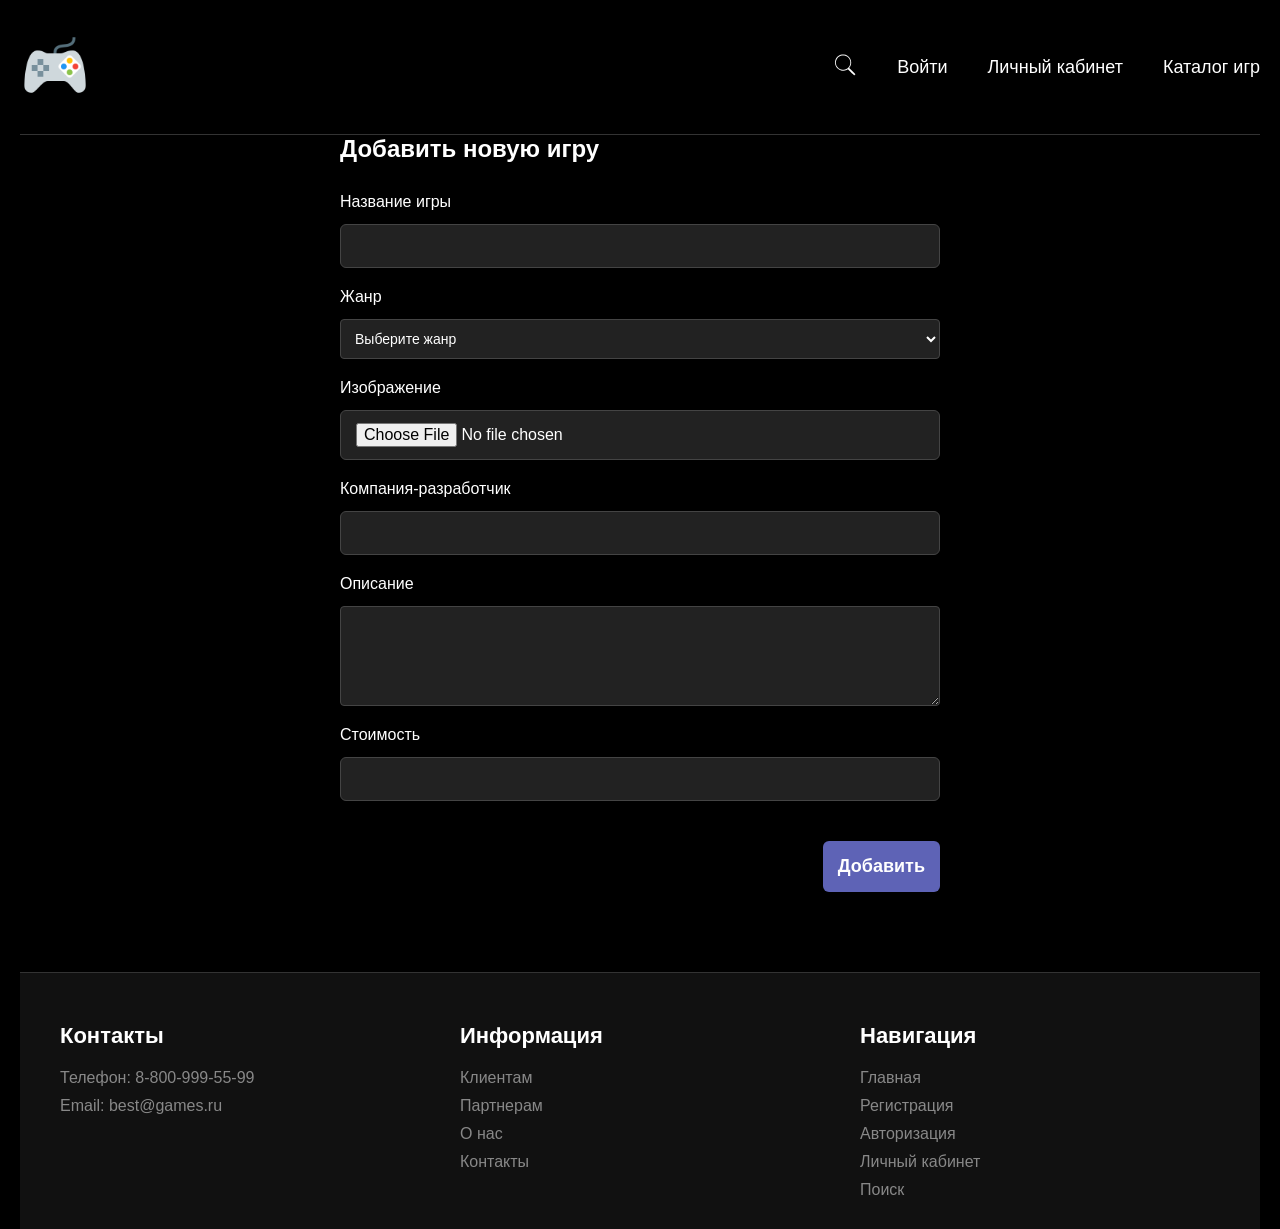
==== admin.html @ 26856d15 "add index_light + admin's profile" ====
<!DOCTYPE html>
<html lang="ru">
<head>
    <meta charset="UTF-8">
    <meta name="viewport" content="width=device-width, initial-scale=1.0">
    <title>Добавление игры - Админка</title>
    <link rel="stylesheet" href="./css/style.css">
</head>
<body>
    <div class="container">
        <!-- шапка сайта -->
        <header class="header">
            <div class="logo">
                <a href="./index.html"><img src="./images/logo.png" alt="logo"></a>
            </div>
            <!-- навигация -->
            <nav class="nav">
                <ul>
                    <li><a href="#"><img src="./images/search.svg" alt="search"></a></li>
                    <li><a href="./login.html">Войти</a></li>
                    <li><a href="./profile.html">Личный кабинет</a></li>
                    <li><a href="./catalog.html">Каталог игр</a></li>
                </ul>
            </nav>
        </header>
        <!-- форма добавления новой игры -->
        <div class="form-container">
            <h1 class="form-title">Добавить новую игру</h1>
            
            <form id="addGameForm">
                <!-- Название игры -->
                <div class="form-group">
                    <label class="form-label">Название игры</label>
                    <input type="text" class="form-input" required>
                </div>
                
                <!-- Жанр -->
                <div class="form-group">
                    <label class="form-label">Жанр</label>
                    <select class="form-input" required>
                        <option value="">Выберите жанр</option>
                        <option value="action">Экшен</option>
                        <option value="strategy">Стратегия</option>
                        <option value="adventure">Приключения</option>
                    </select>
                </div>
                
                <!-- Изображение -->
                <div class="form-group">
                    <label class="form-label">Изображение</label>
                    <input type="file" class="image-input" accept="image/*" required>
                </div>
                
                <!-- Компания-разработчик -->
                <div class="form-group">
                    <label class="form-label">Компания-разработчик</label>
                    <input type="text" class="form-input" required>
                </div>
                
                <!-- Описание -->
                <div class="form-group">
                    <label class="form-label">Описание</label>
                    <textarea class="form-input" required></textarea>
                </div>
                
                <!-- Стоимость -->
                <div class="form-group">
                    <label class="form-label">Стоимость</label>
                    <input type="number" class="form-input" min="0" step="0.01" required>
                </div>
                
                <!-- Кнопка Добавить -->
                <div class="form-actions">
                    <button type="submit" class="btn btn-primary">Добавить</button>
                </div>
            </form>
        </div>
        <!-- подвал сайта -->
        <footer class="footer">
            <div class="footer-content">
                <div class="footer-section">
                    <h3>Контакты</h3>
                    <p>Телефон: 8-800-999-55-99</p>
                    <p>Email: best@games.ru</p>
                </div>

                <div class="footer-section">
                    <h3>Информация</h3>
                    <p><a href="#">Клиентам</a></p>
                    <p><a href="#">Партнерам</a></p>
                    <p><a href="#">О нас</a></p>
                    <p><a href="#">Контакты</a></p>
                </div>

                <div class="footer-section">
                    <h3>Навигация</h3>
                    <p><a href="./index.html">Главная</a></p>
                    <p><a href="./register.html">Регистрация</a></p>
                    <p><a href="./login.html">Авторизация</a></p>
                    <p><a href="./profile.html">Личный кабинет</a></p>
                    <p><a href="#search">Поиск</a></p>
                </div>
            </div>
        </footer>
    </div>
</body>
</html>
---- css/style.css ----
/* Общие стили */
* {
    padding: 0;
    margin: 0;
    box-sizing: border-box;
}

body {
    background-color: #000;
    color: #fff;
    font-family: Arial, sans-serif;
}

.container {
    max-width: 1920px;
    margin: 0 auto;
    padding: 0 20px;
}

/* шапка сайта */
.header {
    display: flex;
    justify-content: space-between;
    align-items: center;
    padding: 30px 0;
    border-bottom: 1px solid #333;
}

.logo img {
    width: 70px;
    height: 70px;
}

.nav ul {
    display: flex;
    gap: 40px;
    align-items: center;
}

.nav li {
    list-style: none;
}

.nav a {
    color: #fff;
    text-decoration: none;
    font-size: 18px;
}

.nav a:hover {
    color: #ccc;
}

.nav img {
    width: 24px;
    height: 24px;
}

/* новинки */
.main {
    padding: 40px 0;
}

.news {
    margin-bottom: 80px;
}

.news h1 {
    font-size: 36px;
    margin-bottom: 40px;
    text-align: center;
}

.slider {
    display: flex;
    justify-content: space-between;
    align-items: center;
    flex-wrap: wrap;
    gap: 60px;
}

.game {
    background: #111;
    padding: 15px;
    border-radius: 8px;
    text-align: center;
}

.slider .game.active {
    transform: scale(1.1);
}

.slider .game:hover {
    transform: scale(1.18);
    transition: transform 0.3s ease;
}

.game img {
    width: 100%;
    height: 250px;
    width: 220px;
    object-fit: cover;
    border-radius: 6px;
    margin-bottom: 15px;
}

.game h3 {
    font-size: 22px;
    margin-bottom: 10px;
}

.game p {
    color: #888;
    margin-bottom: 15px;
    font-size: 18px;
}

.game a {
    color: #fff;
    text-decoration: none;
    display: inline-block;
    padding: 8px 20px;
    border: 1px solid #5E63B6;
    border-radius: 4px;
}

.game a:hover {
    color: #fff;
    border-color: #303957;
    background-color: #5E63B6;
}

/* поиск по жанрам */
.search {
    display: flex;
    flex-direction: column;
    align-items: center;
    gap: 20px;
}

.search form {
    display: flex;
    gap: 8px;
}

.search form input {
    height: 40px;
    border-radius: 8px;
    padding: 4px 8px;
    border: none;
}

.search form button {
    height: 40px;
    border-radius: 8px;
    border: none;
    background-color: #5E63B6;
    color: #fff;
    padding: 8px 12px;
}

.search form button:hover {
    background-color: #303957;
}

.zhanr ul {
    display: flex;
    flex-wrap: wrap;
    gap: 30px;
}

.zhanr ul li {
    list-style: none;
    background-color: #333;
    padding: 12px 12px;
    border-radius: 8px;

}

.zhanr ul li:hover {
    background-color: #5E63B6;
}

.zhanr-item a {
    text-decoration: none;
    color: #fff;
}


/* инфографика о преимуществах маркетплейса */
.infographika {
    margin: 80px 40px;
    display: flex;
    flex-direction: column;
    align-items: center;
    gap: 40px;
}

.items {
    display: flex;
    justify-content: space-between;
    flex-wrap: wrap;
    gap: 100px;
}

.item {
    display: flex;
    flex-direction: column;
    align-items: center;
    gap: 8px;
}

.item img {
    width: 80px;
}

.item p {
    font-size: 16px;
}

/* популярные игры */
.popular-games {
    margin-top: 80px;
    padding: 20px 0;
}

.popular-games h1 {
    font-size: 36px;
    margin-bottom: 40px;
    text-align: center;
}

.popular-games .game img {
    height: 270px;
    width: 200px;
    border-radius: 6px;
    margin-bottom: 15px;
}

.popular-games .game p {
    color: #888;
    margin-bottom: 8px;
    font-size: 16px;
}

.popular-games .game .price {
    color: #fff;
    font-size: 20px;
    font-weight: bold;
    margin: 10px 0px;
}

.popular-games .stars {
    color: #FFD700;
    font-size: 20px;
    margin: 10px 0px;
}


/* футер сайта */
.footer {
    background: #111;
    margin-top: 80px;
    padding: 50px 0 20px;
    border-top: 1px solid #333;
}

.footer-content {
    display: flex;
    justify-content: space-between;
    max-width: 1440px;
    margin: 0 auto;
    padding: 0 20px;
}

.footer-section {
    flex: 1;
    padding: 0 20px;
}

.footer-section h3 {
    font-size: 22px;
    margin-bottom: 20px;
    color: #fff;
}

.footer-section p {
    color: #888;
    margin-bottom: 10px;
    font-size: 16px;
}

.footer-section a {
    color: #888;
    text-decoration: none;
}

.footer-section a:hover {
    color: #fff;
}


/* Стили для страниц авторизации и регистрации */
.auth-page {
    max-width: 40%;
    margin: 50px auto;
    padding: 40px;
    background: #111;
    border-radius: 12px;
    border: 1px solid #333;
}

.auth-page h1 {
    text-align: center;
    margin-bottom: 40px;
    font-size: 32px;
    color: #fff;
}

.auth-form {
    display: flex;
    flex-direction: column;
    gap: 25px;
}

.form-group {
    display: flex;
    flex-direction: column;
    gap: 8px;
}

.form-group label {
    color: #fff;
    font-size: 16px;
    font-weight: 500;
}

.form-group input {
    padding: 12px 15px;
    background: #222;
    border: 1px solid #444;
    border-radius: 6px;
    color: #fff;
    font-size: 16px;
    width: 100%;
}

.form-group input:focus {
    outline: none;
    border-color: #666;
}

.form-row {
    display: flex;
    gap: 10px;
}

.form-row .form-group {
    flex: 1;
}

.form-checkbox {
    display: flex;
    align-items: center;
    gap: 10px;
    margin: 10px 0;
}

.form-checkbox input[type="checkbox"] {
    width: 18px;
    height: 18px;
    cursor: pointer;
}

.form-checkbox label {
    color: #888;
    font-size: 14px;
    cursor: pointer;
}

.form-checkbox label a {
    color: #888;
    text-decoration: underline;
}

.form-checkbox label a:hover {
    color: #fff;
}

.btn {
    padding: 15px;
    border: none;
    border-radius: 6px;
    font-size: 18px;
    font-weight: bold;
    cursor: pointer;
    transition: all 0.3s;
}

.btn-primary {
    background: #5E63B6;
    color: #fff;
    margin-top: 10px;
}

.btn-primary:hover {
    background: #303957;
}

.form-links {
    display: flex;
    flex-direction: column;
    gap: 15px;
    margin-top: 20px;
    text-align: center;
}

.form-links a {
    color: #888;
    text-decoration: none;
    font-size: 16px;
    transition: color 0.3s;
}

.form-links a:hover {
    color: #fff;
}

.login-link,
.register-link {
    margin-top: 10px;
}

/* Личный кабинет */
/* Блок 1: Информация о пользователе */
.user-info {
    margin-bottom: 30px;
    padding: 20px;
    border: 1px solid #ddd;
    border-radius: 5px;
}

.user-info h2 {
    margin-bottom: 15px;
}

.info-content {
    display: flex;
    flex-direction: column;
    gap: 10px;
}

.info-item {
    display: flex;
}

.info-item .label {
    font-weight: bold;
    width: 150px;
}

/* Блок 2: История покупок */
.purchase-history {
    margin-bottom: 30px;
    padding: 20px;
    border: 1px solid #ddd;
    border-radius: 5px;
}

.purchase-history h2 {
    margin-bottom: 15px;
}

.purchase-list {
    display: flex;
    flex-direction: column;
    gap: 10px;
}

.purchase-item {
    display: flex;
    padding: 10px;
    border-bottom: 1px solid #eee;
}

.purchase-item:last-child {
    border-bottom: none;
}

.purchase-date {
    width: 120px;
}

.purchase-name {
    flex: 1;
}

.purchase-price {
    width: 100px;
    text-align: right;
    font-weight: bold;
    color: green;
}

/* Блок 3: Настройки профиля */
.profile-settings {
    padding: 20px;
    border: 1px solid #ddd;
    border-radius: 5px;
}

.profile-settings h2 {
    margin-bottom: 15px;
}

.setting-item {
    margin-bottom: 15px;
}

.change-password {
    padding: 10px 20px;
    background: #5E63B6;
    color: rgb(226, 226, 226);
    border: none;
    border-radius: 3px;
    cursor: pointer;
}

.change-password:hover {
    background-color: #303957;
}

#theme-selector {
    padding: 5px 10px;
    margin-left: 10px;
}


.popular-games .slider-grid {
    display: grid;
    grid-template-columns: repeat(auto-fill, minmax(300px, 1fr));
    gap: 30px;
}


/* админ-панель */
.form-container {
    max-width: 600px;
    margin: 0 auto;
}

.form-title {
    font-size: 24px;
    margin-bottom: 30px;
}

.form-group {
    margin-bottom: 20px;
}

.form-label {
    display: block;
    margin-bottom: 5px;
    color: #fff;
}

.form-input {
    width: 100%;
    padding: 10px;
    background-color: #222;
    border: 1px solid #444;
    border-radius: 4px;
    color: #fff;
    font-size: 14px;
}

textarea.form-input {
    min-height: 100px;
    resize: vertical;
}

.image-input {
    padding: 8px;
    background-color: #222;
    color: #fff;
    border: 1px solid #444;
    border-radius: 4px;
}

.form-actions {
    text-align: right;
    margin-top: 30px;
}



/* для светлой темы */
body.light {
    background-color: #ffffff;
    color: #333333;
}

/* Ссылки */
.light a {
    color: #5E63B6;
}

.light a:hover {
    color: #303957;
}

/* Конкретные элементы */
.light .game {
    background-color: #f1f1f1;
    border: 1px solid #a3a3a3;
}

.light .game:hover {
    border-color: #5E63B6;
    box-shadow: 0 4px 12px rgba(94, 99, 182, 0.1);
}

.light .game .price {
    color: #000;
}

/* поиск по жанрам */
.light .search form input {
    background-color: #cacaca;
    border: 1px solid #a3a3a3;
}

.light .search form input::placeholder {
    color: #727272;
}

.light .search .zhanr-item{
    background-color: #5E63B6;
}

.light .search .zhanr-item a{
    color: #fff;
}

.light .search .zhanr-item:hover{
    background-color: #303957;
}

/* Футер */

.light .footer {
    background-color: #cfcfcf;
    border-top: 1px solid #e0e0e0;
    color: #666666;
}

.light .footer-section h3 {
    color: #000;
}

.light .footer-section p a {
    color: #666666;
}

.light .footer-section p a:hover {
    color: #5E63B6;
}
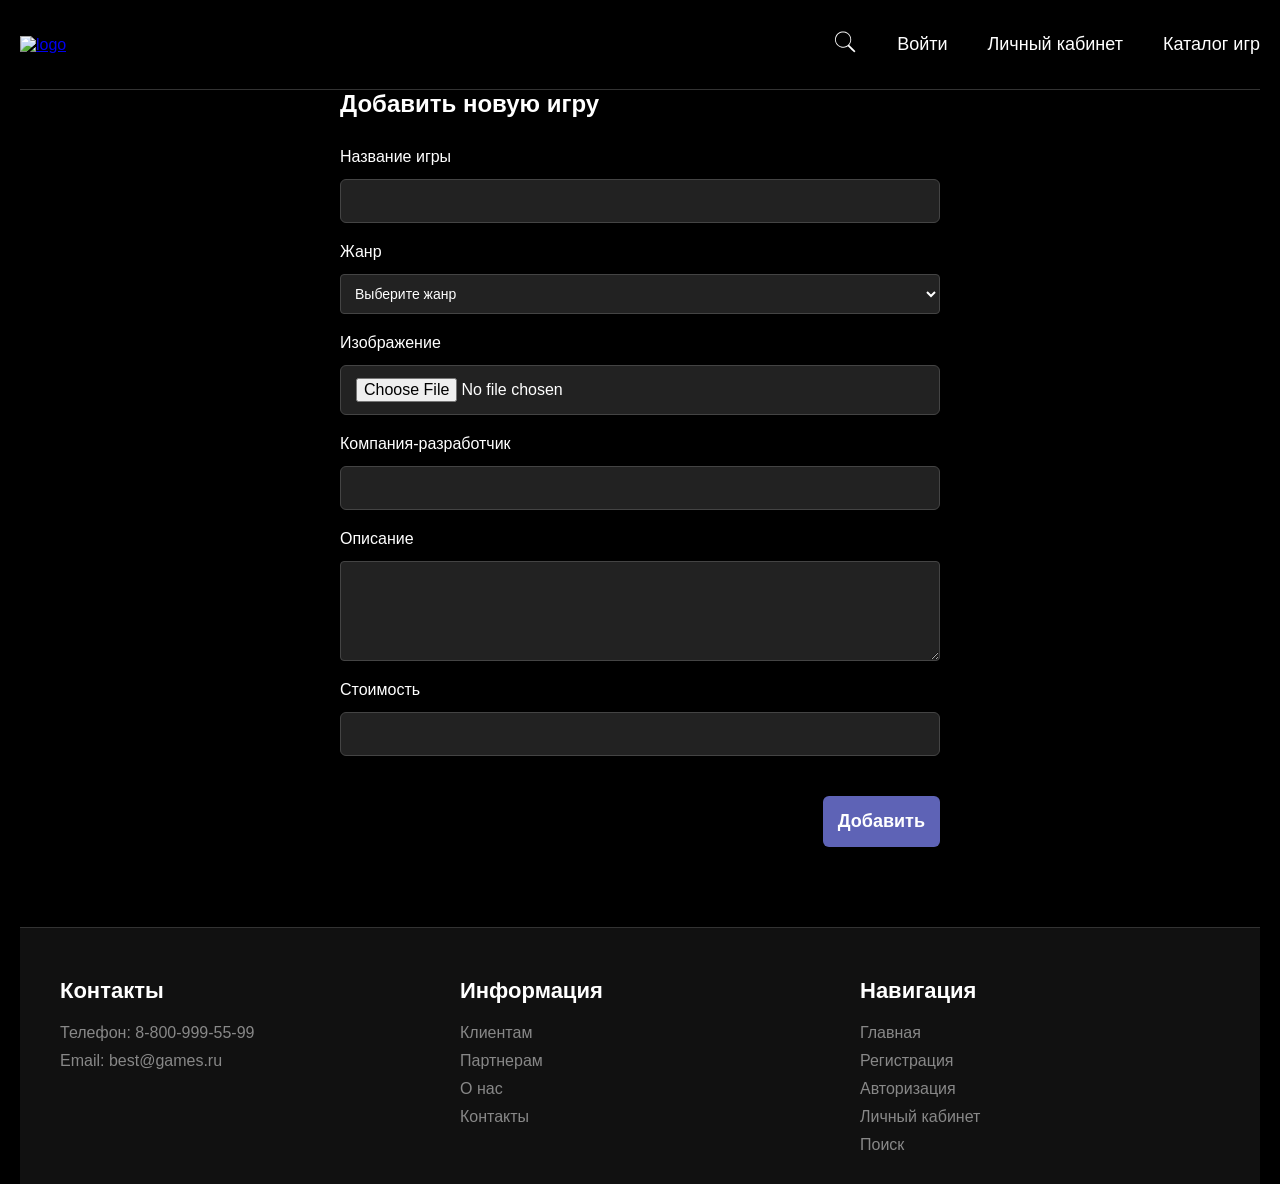
==== commit b150cf9f: "add change themes" ====
--- a/admin.html
+++ b/admin.html
@@ -4,22 +4,29 @@
     <meta charset="UTF-8">
     <meta name="viewport" content="width=device-width, initial-scale=1.0">
     <title>Добавление игры - Админка</title>
-    <link rel="stylesheet" href="./css/style.css">
+    <script>
+        (function() {
+            const t = localStorage.getItem('user-theme') || 'dark';
+            document.documentElement.setAttribute('data-theme', t);
+        })();
+    </script>
+    <link rel="stylesheet" href="css/style.css">
+    <script src="./js/theme.js"></script>
 </head>
 <body>
     <div class="container">
         <!-- шапка сайта -->
         <header class="header">
             <div class="logo">
-                <a href="./index.html"><img src="./images/logo.png" alt="logo"></a>
+                <a href="index.html"><img src="images/logo.svg" alt="logo"></a>
             </div>
             <!-- навигация -->
             <nav class="nav">
                 <ul>
-                    <li><a href="#"><img src="./images/search.svg" alt="search"></a></li>
-                    <li><a href="./login.html">Войти</a></li>
-                    <li><a href="./profile.html">Личный кабинет</a></li>
-                    <li><a href="./catalog.html">Каталог игр</a></li>
+                    <li><a href="#"><img src="images/search.svg" alt="search"></a></li>
+                    <li><a href="login.html">Войти</a></li>
+                    <li><a href="profile.html">Личный кабинет</a></li>
+                    <li><a href="catalog.html">Каталог игр</a></li>
                 </ul>
             </nav>
         </header>
@@ -94,10 +101,10 @@
 
                 <div class="footer-section">
                     <h3>Навигация</h3>
-                    <p><a href="./index.html">Главная</a></p>
-                    <p><a href="./register.html">Регистрация</a></p>
-                    <p><a href="./login.html">Авторизация</a></p>
-                    <p><a href="./profile.html">Личный кабинет</a></p>
+                    <p><a href="index.html">Главная</a></p>
+                    <p><a href="register.html">Регистрация</a></p>
+                    <p><a href="login.html">Авторизация</a></p>
+                    <p><a href="profile.html">Личный кабинет</a></p>
                     <p><a href="#search">Поиск</a></p>
                 </div>
             </div>
--- a/css/style.css
+++ b/css/style.css
@@ -1,3 +1,29 @@
+/*Тёмная тема*/
+:root {
+    --bg-body: #000;
+    --bg-surface: #111;
+    --bg-input: #222;
+    --bg-tag: var(--border-main);
+    --bg-tag-hover: var(--accent);
+    --text-main: #fff;
+    --text-muted: #888;
+    --text-link: var(--text-main);
+    --text-link-hover: #ccc;
+    --text-on-accent: #fff;
+    --text-on-accent-hover: #e2e2e2;
+    --accent: #5e63b6;
+    --accent-hover: #303957;
+    --border-main: #333;
+    --border-input: #444;
+    --border-input-focus: #666;
+    --border-light: #ddd;
+    --border-divider: #eee;
+    --dot-bg: rgba(255, 255, 255, 0.5);
+    --dot-active: #fff;
+    --price-color: #008000;
+    --star-color: #ffd700;
+}
+
 /* Общие стили */
 * {
     padding: 0;
@@ -6,9 +32,10 @@
 }
 
 body {
-    background-color: #000;
-    color: #fff;
+    background-color: var(--bg-body);
+    color: var(--text-main);
     font-family: Arial, sans-serif;
+    transition: background-color 0.3s ease, color 0.3s ease;
 }
 
 .container {
@@ -23,12 +50,13 @@
     justify-content: space-between;
     align-items: center;
     padding: 30px 0;
-    border-bottom: 1px solid #333;
+    border-bottom: 1px solid var(--border-main);
+    transition: border-color 0.3s ease;
 }
 
 .logo img {
-    width: 70px;
-    height: 70px;
+    width: 90px;
+    height: 90px;
 }
 
 .nav ul {
@@ -42,13 +70,14 @@
 }
 
 .nav a {
-    color: #fff;
+    color: var(--text-link);
     text-decoration: none;
     font-size: 18px;
+    transition: color 0.3s ease;
 }
 
 .nav a:hover {
-    color: #ccc;
+    color: var(--text-link-hover);
 }
 
 .nav img {
@@ -76,14 +105,16 @@
     justify-content: space-between;
     align-items: center;
     flex-wrap: wrap;
+    position: relative;
     gap: 60px;
 }
 
 .game {
-    background: #111;
+    background: var(--bg-surface);
     padding: 15px;
     border-radius: 8px;
     text-align: center;
+    transition: transform 0.3s ease, background-color 0.3s ease;
 }
 
 .slider .game.active {
@@ -110,24 +141,47 @@
 }
 
 .game p {
-    color: #888;
+    color: var(--text-muted);
     margin-bottom: 15px;
     font-size: 18px;
+    transition: color 0.3s ease;
 }
 
 .game a {
-    color: #fff;
+    color: var(--text-link);
     text-decoration: none;
     display: inline-block;
     padding: 8px 20px;
-    border: 1px solid #5E63B6;
+    border: 1px solid var(--accent);
     border-radius: 4px;
+    transition: all 0.3s ease;
 }
 
 .game a:hover {
-    color: #fff;
-    border-color: #303957;
-    background-color: #5E63B6;
+    color: var(--text-link);
+    border-color: var(--accent-hover);
+    background-color: var(--accent-hover);
+}
+
+.slider-dots {
+    display: flex;
+    position: absolute;
+    gap: 8px;
+    bottom: -55px;
+    left: 50%;
+    transform: translateX(-50%);
+}
+
+.dot {
+    width: 10px;
+    height: 10px;
+    border-radius: 50%;
+    background: var(--dot-bg);
+    transition: background 0.3s ease;
+}
+
+.dot.active {
+    background: var(--dot-active);
 }
 
 /* поиск по жанрам */
@@ -148,19 +202,24 @@
     border-radius: 8px;
     padding: 4px 8px;
     border: none;
+    background-color: var(--bg-input);
+    color: var(--text-main);
+    transition: background-color 0.3s ease, border-color 0.3s ease;
 }
 
 .search form button {
     height: 40px;
     border-radius: 8px;
     border: none;
-    background-color: #5E63B6;
-    color: #fff;
+    background-color: var(--accent);
+    color: var(--text-on-accent);
     padding: 8px 12px;
+    cursor: pointer;
+    transition: background-color 0.3s ease;
 }
 
 .search form button:hover {
-    background-color: #303957;
+    background-color: var(--accent-hover);
 }
 
 .zhanr ul {
@@ -171,21 +230,20 @@
 
 .zhanr ul li {
     list-style: none;
-    background-color: #333;
+    background-color: var(--accent);
     padding: 12px 12px;
     border-radius: 8px;
-
+    transition: background-color 0.3s ease;
 }
 
 .zhanr ul li:hover {
-    background-color: #5E63B6;
+    background-color: var(--bg-tag-hover);
 }
 
 .zhanr-item a {
     text-decoration: none;
-    color: #fff;
-}
-
+    color: var(--text-on-accent);
+}
 
 /* инфографика о преимуществах маркетплейса */
 .infographika {
@@ -238,31 +296,31 @@
 }
 
 .popular-games .game p {
-    color: #888;
+    color: var(--text-muted);
     margin-bottom: 8px;
     font-size: 16px;
 }
 
 .popular-games .game .price {
-    color: #fff;
+    color: var(--text-main);
     font-size: 20px;
     font-weight: bold;
     margin: 10px 0px;
 }
 
 .popular-games .stars {
-    color: #FFD700;
+    color: var(--star-color);
     font-size: 20px;
     margin: 10px 0px;
 }
 
-
 /* футер сайта */
 .footer {
-    background: #111;
+    background: var(--bg-surface);
     margin-top: 80px;
     padding: 50px 0 20px;
-    border-top: 1px solid #333;
+    border-top: 1px solid var(--border-main);
+    transition: background 0.3s ease, border-color 0.3s ease;
 }
 
 .footer-content {
@@ -281,40 +339,43 @@
 .footer-section h3 {
     font-size: 22px;
     margin-bottom: 20px;
-    color: #fff;
+    color: var(--text-main);
+    transition: color 0.3s ease;
 }
 
 .footer-section p {
-    color: #888;
+    color: var(--text-muted);
     margin-bottom: 10px;
     font-size: 16px;
+    transition: color 0.3s ease;
 }
 
 .footer-section a {
-    color: #888;
+    color: var(--text-muted);
     text-decoration: none;
+    transition: color 0.3s ease;
 }
 
 .footer-section a:hover {
-    color: #fff;
-}
-
+    color: var(--text-main);
+}
 
 /* Стили для страниц авторизации и регистрации */
 .auth-page {
     max-width: 40%;
     margin: 50px auto;
     padding: 40px;
-    background: #111;
+    background: var(--bg-surface);
     border-radius: 12px;
-    border: 1px solid #333;
+    border: 1px solid var(--border-main);
+    transition: background 0.3s ease, border-color 0.3s ease;
 }
 
 .auth-page h1 {
     text-align: center;
     margin-bottom: 40px;
     font-size: 32px;
-    color: #fff;
+    color: var(--text-main);
 }
 
 .auth-form {
@@ -330,24 +391,25 @@
 }
 
 .form-group label {
-    color: #fff;
+    color: var(--text-main);
     font-size: 16px;
     font-weight: 500;
 }
 
 .form-group input {
     padding: 12px 15px;
-    background: #222;
-    border: 1px solid #444;
+    background: var(--bg-input);
+    border: 1px solid var(--border-input);
     border-radius: 6px;
-    color: #fff;
+    color: var(--text-main);
     font-size: 16px;
     width: 100%;
+    transition: border-color 0.3s ease, background-color 0.3s ease;
 }
 
 .form-group input:focus {
     outline: none;
-    border-color: #666;
+    border-color: var(--border-input-focus);
 }
 
 .form-row {
@@ -373,18 +435,18 @@
 }
 
 .form-checkbox label {
-    color: #888;
+    color: var(--text-muted);
     font-size: 14px;
     cursor: pointer;
 }
 
 .form-checkbox label a {
-    color: #888;
+    color: var(--text-muted);
     text-decoration: underline;
 }
 
 .form-checkbox label a:hover {
-    color: #fff;
+    color: var(--text-main);
 }
 
 .btn {
@@ -394,17 +456,17 @@
     font-size: 18px;
     font-weight: bold;
     cursor: pointer;
-    transition: all 0.3s;
+    transition: all 0.3s ease;
 }
 
 .btn-primary {
-    background: #5E63B6;
-    color: #fff;
+    background: var(--accent);
+    color: var(--text-on-accent);
     margin-top: 10px;
 }
 
 .btn-primary:hover {
-    background: #303957;
+    background: var(--accent-hover);
 }
 
 .form-links {
@@ -416,14 +478,14 @@
 }
 
 .form-links a {
-    color: #888;
+    color: var(--text-muted);
     text-decoration: none;
     font-size: 16px;
-    transition: color 0.3s;
+    transition: color 0.3s ease;
 }
 
 .form-links a:hover {
-    color: #fff;
+    color: var(--text-main);
 }
 
 .login-link,
@@ -432,16 +494,17 @@
 }
 
 /* Личный кабинет */
-/* Блок 1: Информация о пользователе */
 .user-info {
     margin-bottom: 30px;
     padding: 20px;
-    border: 1px solid #ddd;
+    border: 1px solid var(--border-light);
     border-radius: 5px;
+    transition: border-color 0.3s ease;
 }
 
 .user-info h2 {
     margin-bottom: 15px;
+    color: var(--text-main);
 }
 
 .info-content {
@@ -457,18 +520,20 @@
 .info-item .label {
     font-weight: bold;
     width: 150px;
-}
-
-/* Блок 2: История покупок */
+    color: var(--text-main);
+}
+
 .purchase-history {
     margin-bottom: 30px;
     padding: 20px;
-    border: 1px solid #ddd;
+    border: 1px solid var(--border-light);
     border-radius: 5px;
+    transition: border-color 0.3s ease;
 }
 
 .purchase-history h2 {
     margin-bottom: 15px;
+    color: var(--text-main);
 }
 
 .purchase-list {
@@ -480,7 +545,8 @@
 .purchase-item {
     display: flex;
     padding: 10px;
-    border-bottom: 1px solid #eee;
+    border-bottom: 1px solid var(--border-divider);
+    transition: border-color 0.3s ease;
 }
 
 .purchase-item:last-child {
@@ -489,28 +555,31 @@
 
 .purchase-date {
     width: 120px;
+    color: var(--text-muted);
 }
 
 .purchase-name {
     flex: 1;
+    color: var(--text-main);
 }
 
 .purchase-price {
     width: 100px;
     text-align: right;
     font-weight: bold;
-    color: green;
-}
-
-/* Блок 3: Настройки профиля */
+    color: var(--price-color);
+}
+
 .profile-settings {
     padding: 20px;
-    border: 1px solid #ddd;
+    border: 1px solid var(--border-light);
     border-radius: 5px;
+    transition: border-color 0.3s ease;
 }
 
 .profile-settings h2 {
     margin-bottom: 15px;
+    color: var(--text-main);
 }
 
 .setting-item {
@@ -519,22 +588,26 @@
 
 .change-password {
     padding: 10px 20px;
-    background: #5E63B6;
-    color: rgb(226, 226, 226);
+    background: var(--accent);
+    color: var(--text-on-accent-hover);
     border: none;
     border-radius: 3px;
     cursor: pointer;
+    transition: background-color 0.3s ease;
 }
 
 .change-password:hover {
-    background-color: #303957;
+    background-color: var(--accent-hover);
 }
 
 #theme-selector {
     padding: 5px 10px;
     margin-left: 10px;
-}
-
+    background-color: var(--bg-input);
+    color: var(--text-main);
+    border: 1px solid var(--border-input);
+    border-radius: 4px;
+}
 
 .popular-games .slider-grid {
     display: grid;
@@ -542,7 +615,6 @@
     gap: 30px;
 }
 
-
 /* админ-панель */
 .form-container {
     max-width: 600px;
@@ -552,6 +624,7 @@
 .form-title {
     font-size: 24px;
     margin-bottom: 30px;
+    color: var(--text-main);
 }
 
 .form-group {
@@ -561,17 +634,18 @@
 .form-label {
     display: block;
     margin-bottom: 5px;
-    color: #fff;
+    color: var(--text-main);
 }
 
 .form-input {
     width: 100%;
     padding: 10px;
-    background-color: #222;
-    border: 1px solid #444;
+    background-color: var(--bg-input);
+    border: 1px solid var(--border-input);
     border-radius: 4px;
-    color: #fff;
+    color: var(--text-main);
     font-size: 14px;
+    transition: border-color 0.3s ease, background-color 0.3s ease;
 }
 
 textarea.form-input {
@@ -581,9 +655,9 @@
 
 .image-input {
     padding: 8px;
-    background-color: #222;
-    color: #fff;
-    border: 1px solid #444;
+    background-color: var(--bg-input);
+    color: var(--text-main);
+    border: 1px solid var(--border-input);
     border-radius: 4px;
 }
 
@@ -592,76 +666,82 @@
     margin-top: 30px;
 }
 
-
-
-/* для светлой темы */
-body.light {
-    background-color: #ffffff;
-    color: #333333;
-}
-
-/* Ссылки */
-.light a {
-    color: #5E63B6;
-}
-
-.light a:hover {
-    color: #303957;
-}
-
-/* Конкретные элементы */
-.light .game {
-    background-color: #f1f1f1;
-    border: 1px solid #a3a3a3;
-}
-
-.light .game:hover {
-    border-color: #5E63B6;
-    box-shadow: 0 4px 12px rgba(94, 99, 182, 0.1);
-}
-
-.light .game .price {
-    color: #000;
-}
-
-/* поиск по жанрам */
-.light .search form input {
-    background-color: #cacaca;
-    border: 1px solid #a3a3a3;
-}
-
-.light .search form input::placeholder {
-    color: #727272;
-}
-
-.light .search .zhanr-item{
-    background-color: #5E63B6;
-}
-
-.light .search .zhanr-item a{
-    color: #fff;
-}
-
-.light .search .zhanr-item:hover{
-    background-color: #303957;
-}
-
-/* Футер */
-
-.light .footer {
-    background-color: #cfcfcf;
-    border-top: 1px solid #e0e0e0;
-    color: #666666;
-}
-
-.light .footer-section h3 {
-    color: #000;
-}
-
-.light .footer-section p a {
-    color: #666666;
-}
-
-.light .footer-section p a:hover {
-    color: #5E63B6;
+/*Темы*/
+
+/* Светлая тема */
+:root[data-theme="light"] {
+    --bg-body: #f8f9fa;
+    --bg-surface: #fff;
+    --bg-input: #fff;
+    --bg-tag: var(--accent);
+    --bg-tag-hover: var(--accent-hover);
+    --text-main: #333;
+    --text-muted: #666;
+    --text-link: var(--accent);
+    --text-link-hover: var(--accent-hover);
+    --text-on-accent: #fff;
+    --text-on-accent-hover: #fff;
+    --accent: #5e63b6;
+    --accent-hover: #303957;
+    --border-main: #e0e0e0;
+    --border-input: #a3a3a3;
+    --border-input-focus: var(--accent);
+    --border-light: #e0e0e0;
+    --border-divider: #e0e0e0;
+    --dot-bg: rgba(0, 0, 0, 0.2);
+    --dot-active: var(--accent-hover);
+    --price-color: #008000;
+    --star-color: #ffb300;
+}
+
+/* Чёрная тема */
+:root[data-theme="black"] {
+    --bg-body: #000;
+    --bg-surface: #0a0a0a;
+    --bg-input: #0a0a0a;
+    --bg-tag: #1a1a1a;
+    --bg-tag-hover: #888;
+    --text-main: #fff;
+    --text-muted: #aaa;
+    --text-link: #fff;
+    --text-link-hover: #ccc;
+    --text-on-accent: #000;
+    --text-on-accent-hover: #000;
+    --accent: #fff;
+    --accent-hover: #ccc;
+    --border-main: #222;
+    --border-input: #333;
+    --border-input-focus: #fff;
+    --border-light: #222;
+    --border-divider: #1a1a1a;
+    --dot-bg: rgba(255, 255, 255, 0.3);
+    --dot-active: #fff;
+    --price-color: #fff;
+    --star-color: #fff;
+}
+
+/* Белая тема */
+:root[data-theme="white"] {
+    --bg-body: #fff;
+    --bg-surface: #f5f5f5;
+    --bg-input: #f0f0f0;
+    --bg-tag: #111;
+    --bg-tag-hover: #555;
+    --text-main: #111;
+    --text-muted: #555;
+    --text-link: #111;
+    --text-link-hover: #555;
+    --text-on-accent: #fff;
+    --text-on-accent-hover: #fff;
+    --accent: #111;
+    --accent-hover: #333;
+    --border-main: #e0e0e0;
+    --border-input: #ccc;
+    --border-input-focus: #111;
+    --border-light: #e0e0e0;
+    --border-divider: #e0e0e0;
+    --dot-bg: rgba(0, 0, 0, 0.2);
+    --dot-active: #111;
+    --price-color: #000;
+    --star-color: #111;
 }
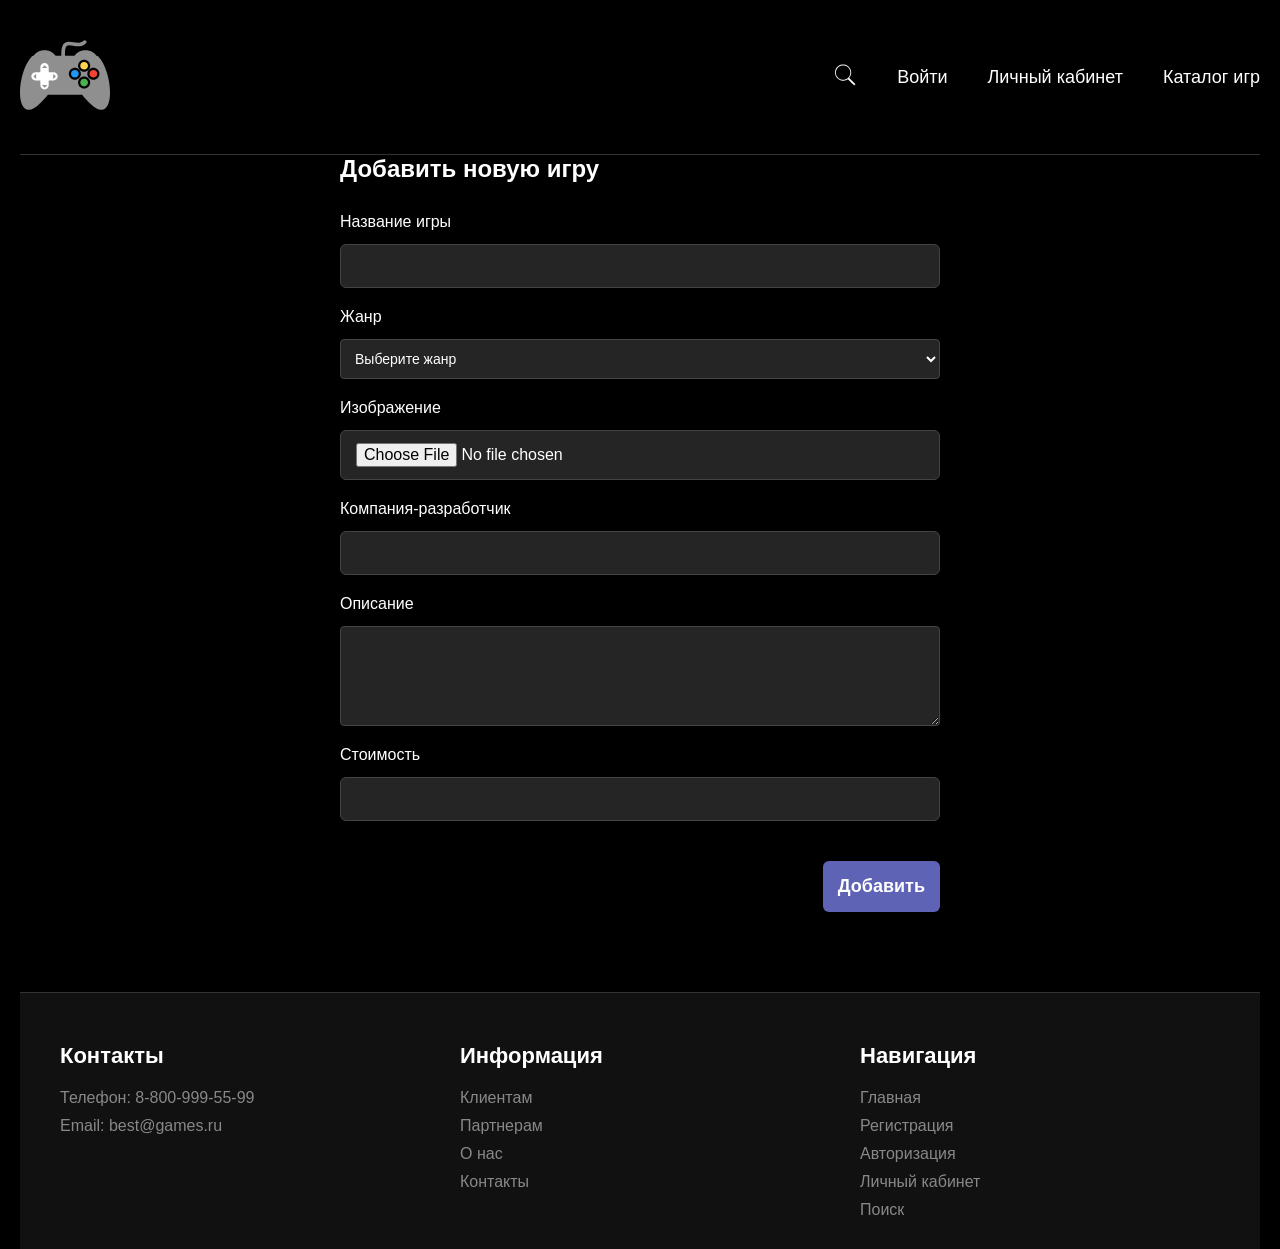
==== commit c656582e: "add working slider on js" ====
--- a/admin.html
+++ b/admin.html
@@ -11,7 +11,7 @@
         })();
     </script>
     <link rel="stylesheet" href="css/style.css">
-    <script src="./js/theme.js"></script>
+    <script src="./theme.js"></script>
 </head>
 <body>
     <div class="container">
@@ -23,7 +23,7 @@
             <!-- навигация -->
             <nav class="nav">
                 <ul>
-                    <li><a href="#"><img src="images/search.svg" alt="search"></a></li>
+                    <li><a href="#"><img class="icon-search" src="images/search.svg" alt="search"></a></li>
                     <li><a href="login.html">Войти</a></li>
                     <li><a href="profile.html">Личный кабинет</a></li>
                     <li><a href="catalog.html">Каталог игр</a></li>
--- a/css/style.css
+++ b/css/style.css
@@ -2,7 +2,7 @@
 :root {
     --bg-body: #000;
     --bg-surface: #111;
-    --bg-input: #222;
+    --bg-input: #252525;
     --bg-tag: var(--border-main);
     --bg-tag-hover: var(--accent);
     --text-main: #fff;
@@ -101,12 +101,39 @@
 }
 
 .slider {
-    display: flex;
-    justify-content: space-between;
+    position: relative;
+    display: flex;
     align-items: center;
+    justify-content: center;
+    gap: 20px;
     flex-wrap: wrap;
-    position: relative;
-    gap: 60px;
+    padding: 0 60px;
+}
+
+.slides-container {
+    width: 100%;
+}
+
+.slide {
+    display: none;
+    justify-content: center;
+    gap: 30px;
+}
+
+.slide.active {
+    display: flex;
+    animation: fadeIn 0.5s ease;
+}
+
+@keyframes fadeIn {
+    from {
+        opacity: 0;
+        transform: translateX(20px); 
+    }
+    to {
+        opacity: 1;
+        transform: translateX(0);
+    }
 }
 
 .game {
@@ -115,21 +142,26 @@
     border-radius: 8px;
     text-align: center;
     transition: transform 0.3s ease, background-color 0.3s ease;
+    flex: 0 0 calc(33.333% - 40px);
+    max-width: 280px;
 }
 
 .slider .game.active {
+    transform: scale(1.05);
+}
+
+.slider .game:hover {
     transform: scale(1.1);
-}
-
-.slider .game:hover {
-    transform: scale(1.18);
     transition: transform 0.3s ease;
+}
+
+a.game {
+    text-decoration: none;
 }
 
 .game img {
     width: 100%;
     height: 250px;
-    width: 220px;
     object-fit: cover;
     border-radius: 6px;
     margin-bottom: 15px;
@@ -138,6 +170,7 @@
 .game h3 {
     font-size: 22px;
     margin-bottom: 10px;
+    color: var(--text-main);
 }
 
 .game p {
@@ -163,25 +196,46 @@
     background-color: var(--accent-hover);
 }
 
+.arrow {
+    position: absolute;
+    top: 50%;
+    cursor: pointer;
+    padding: 10px;
+}
+
+.arrow.prev {
+    left: 20px;
+}
+
+.arrow.next {
+    right: 20px;
+}
+
 .slider-dots {
-    display: flex;
     position: absolute;
-    gap: 8px;
-    bottom: -55px;
+    bottom: -40px;
     left: 50%;
     transform: translateX(-50%);
+    display: flex;
+    gap: 10px;
 }
 
 .dot {
-    width: 10px;
-    height: 10px;
+    width: 12px;
+    height: 12px;
     border-radius: 50%;
     background: var(--dot-bg);
-    transition: background 0.3s ease;
+    cursor: pointer;
+    transition: all 0.3s ease;
+}
+
+.dot:hover {
+    transform: scale(1.2);
 }
 
 .dot.active {
     background: var(--dot-active);
+    transform: scale(1.2);
 }
 
 /* поиск по жанрам */
@@ -237,7 +291,7 @@
 }
 
 .zhanr ul li:hover {
-    background-color: var(--bg-tag-hover);
+    background-color: var(--accent-hover);
 }
 
 .zhanr-item a {
@@ -312,6 +366,35 @@
     color: var(--star-color);
     font-size: 20px;
     margin: 10px 0px;
+}
+
+/* наши партнёры */
+.companies {
+    margin: 80px 40px;
+    display: flex;
+    flex-direction: column;
+    align-items: center;
+    gap: 20px;
+}
+
+.companies h2 {
+    font-size: 24px;
+    margin-bottom: 20px;
+    text-align: center;
+}
+
+.company {
+    box-sizing: border-box;
+    display: flex;
+    align-items: center;
+    justify-content: center;
+    gap: 40px;
+}
+
+.company img {
+    height: 50px;
+    width: 50px;
+    cursor: pointer;
 }
 
 /* футер сайта */
@@ -600,7 +683,7 @@
     background-color: var(--accent-hover);
 }
 
-#theme-selector {
+#theme-select {
     padding: 5px 10px;
     margin-left: 10px;
     background-color: var(--bg-input);
